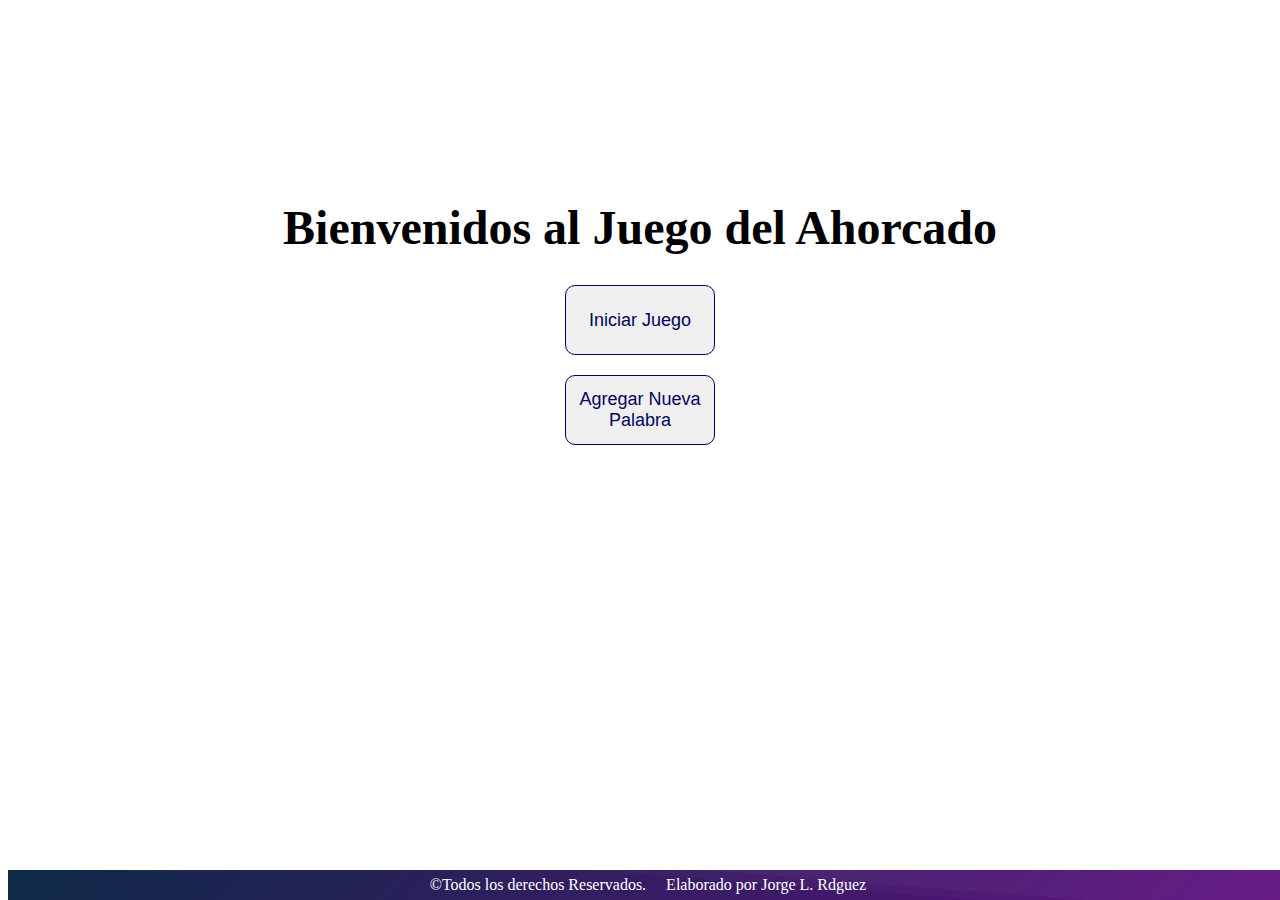
==== index.html @ 84158f42 "Subiendo mi proyecto" ====
<!DOCTYPE html>
<html lang="en">
<head>
    <title>Juego del Ahorcado</title>
    <link rel="stylesheet" href="assets/css/index.css">
    <link rel="stylesheet" href="assets/css/button.css">
</head>
<body>
    <header>
        <div class="header__container">
            <h1 class="title">Bienvenidos al Juego del Ahorcado</h1>
        </div>
    </header>

    <main>
        <div class="button__container">
            <button class="buttonIniciar" id="buttonIniciar">
                <span>Iniciar Juego</span>
            </button>
            <button class="button__agregar" id="button__agregar">
                <span>Agregar Nueva Palabra</span>
            </button>
        </div>
        
    </main>

    <footer class="footer__container">
        <span>©Todos los derechos Reservados.</span>
        <span>Elaborado por Jorge L. Rdguez</span>
    </footer>

    <script src="assets/js/index.js"></script>
</body>
</html>
---- assets/css/index.css ----
.title {
    font-size: 3rem;
    text-align: center;
    margin-top: 200px;
    margin-bottom: 30px;
}

.button__container {
    display: flex;
    flex-direction: column;
    gap: 20px;
    align-items: center;
}

   .footer__container {
    width: 100%;
    height: 30px;
    position: absolute;
    bottom: 0;
    background-image: url(../img/footer__bg.svg);
    display: flex;
    flex-direction: row;
    align-items: center;
    justify-content: center;
    gap: 20px;
    color: white;

   }
---- assets/css/button.css ----
button {
    width: 150px;
    height: 70px; 
}

button {
    border-radius: 10px;
    border: 1px solid #03045e;
    position: relative;
    overflow: hidden;
    transition: all 0.5s ease-in;
    z-index: 1;
    }
   
   button::before,
   button::after {
    content: '';
    position: absolute;
    top: 0;
    width: 0;
    height: 100%;
    transform: skew(15deg);
    transition: all 0.5s;
    overflow: hidden;
    z-index: -1;
   }
   
   button::before {
    left: -10px;
    background: #240046;
   }
   
   button::after {
    right: -10px;
    background: #5a189a;
   }
   
   button:hover::before,
   button:hover::after {
    width: 58%;
   }
   
   button:hover span {
    color: #e0aaff;
    transition: 0.3s;
   }
   
   button span {
    color: #03045e;
    font-size: 18px;
    transition: all 0.3s ease-in;
   }
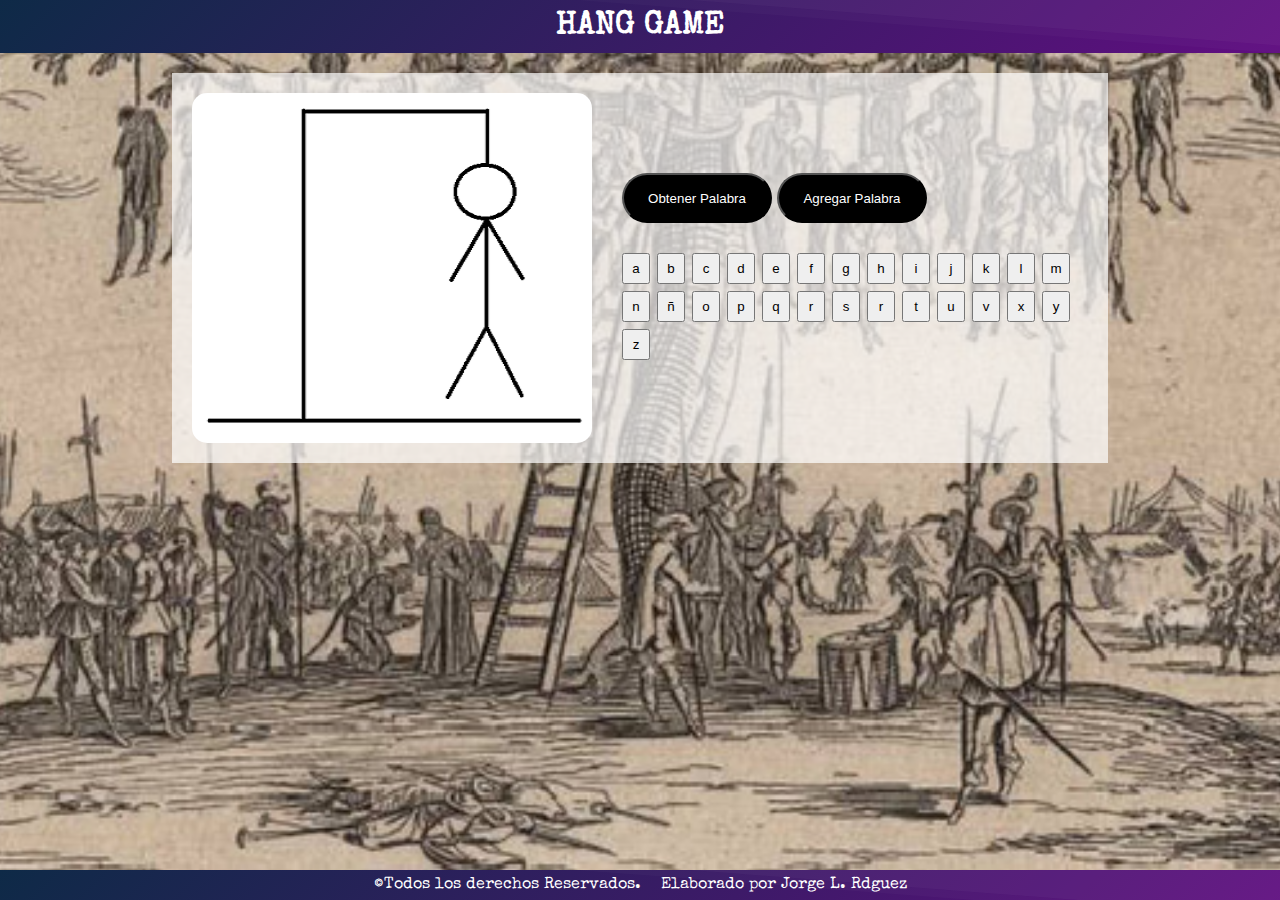
==== commit 9acd3293: "Version 2 muy mejorada inspirada en German Rodriguez" ====
--- a/index.html
+++ b/index.html
@@ -1,34 +1,77 @@
 <!DOCTYPE html>
 <html lang="en">
 <head>
-    <title>Juego del Ahorcado</title>
+    <meta charset="UTF-8">
+    <meta name="viewport" content="width=device-width, initial-scale=1.0">
+    <link rel="preconnect" href="https://fonts.googleapis.com">
+
+    <link rel="preconnect" href="https://fonts.gstatic.com" crossorigin>
+    <link href="https://fonts.googleapis.com/css2?family=Special+Elite&display=swap" rel="stylesheet">
     <link rel="stylesheet" href="assets/css/index.css">
-    <link rel="stylesheet" href="assets/css/button.css">
+    
+    <title>Hang Game</title>
+
 </head>
 <body>
+
     <header>
-        <div class="header__container">
-            <h1 class="title">Bienvenidos al Juego del Ahorcado</h1>
-        </div>
+        <h1>HANG GAME</h1>
     </header>
 
     <main>
-        <div class="button__container">
-            <button class="buttonIniciar" id="buttonIniciar">
-                <span>Iniciar Juego</span>
-            </button>
-            <button class="button__agregar" id="button__agregar">
-                <span>Agregar Nueva Palabra</span>
-            </button>
+        <img id="imagen" src="assets/img/patibulo1.png" alt="Hanging">
+        <div>
+            <p id="palabra-a-adivinar">
+            </p>
+            <div class="botones">
+                <button id="jugar">Obtener Palabra</button>
+                <button id="agregar">Agregar Palabra</button>
+            </div>
+            <p id="resultado"></p>
+            <div id="letras">
+                <button>a</button>
+                <button>b</button>
+                <button>c</button>
+                <button>d</button>
+                <button>e</button>
+                <button>f</button>
+                <button>g</button>
+                <button>h</button>
+                <button>i</button>
+                <button>j</button>
+                <button>k</button>
+                <button>l</button>
+                <button>m</button>
+                <button>n</button>
+                <button>ñ</button>
+                <button>o</button>
+                <button>p</button>
+                <button>q</button>
+                <button>r</button>
+                <button>s</button>
+                <button>r</button>
+                <button>t</button>
+                <button>u</button>
+                <button>v</button>
+                <button>x</button>
+                <button>y</button>
+                <button>z</button>
+            </div>
         </div>
-        
+
     </main>
 
+    <div class="navegacion">
+    </div>
+    
     <footer class="footer__container">
         <span>©Todos los derechos Reservados.</span>
         <span>Elaborado por Jorge L. Rdguez</span>
     </footer>
-
+    
+    
+    
+    <script src="assets/js/funciones.js"></script>
     <script src="assets/js/index.js"></script>
 </body>
 </html>--- a/assets/css/index.css
+++ b/assets/css/index.css
@@ -1,20 +1,81 @@
-
-
-.title {
-    font-size: 3rem;
-    text-align: center;
-    margin-top: 200px;
-    margin-bottom: 30px;
+body {
+    margin: 0;
+    background: url(../img/fondo.png) no-repeat center;
+    background-size: cover;
+    font-family: 'Special Elite', cursive, Arial, Helvetica, sans-serif;
+    min-height: 100vh;
 }
 
-.button__container {
+header {
+    background: url(../img/footer__bg.svg);
+    padding: 10px;
+    text-align: center;
+    margin-bottom: 20px;
+}
+
+h1 {
+    margin: 0;
+    color: white;
+}
+
+main {
+    width: 70%;
+    margin: auto;
+    padding: 20px;
+    background: rgba(255, 255, 255, 0.7);
     display: flex;
-    flex-direction: column;
+    gap: 30px;
+}
+
+#imagen {
+    border-radius: 15px;
+}
+
+.botones button{
+    width: 150px;
+    height: 50px;
+    background: black;
+    color: white;
+    border-radius: 30px;
+}
+
+#palabra-a-adivinar {
+    height: 3em;
+}
+
+#palabra-a-adivinar span{
+    vertical-align: bottom;
+    font-size: 2em;
+    border-bottom: 2px solid black;
+    width: 40px;
+    text-align: center;
+    margin-right: 6px;
+    display: inline-block;
+}
+
+#letras {
+    margin-top: 30px;
+    display: flex;
+    flex-wrap: wrap;
+    gap: 7px;
+}
+
+#letras button {
+    padding: 6px 0;
+    width: 28px;
+    text-align: center;
+}
+
+.navegacion {
+    margin-top: 40px;
+    width: 100%;
+    display: flex;
     gap: 20px;
     align-items: center;
+    justify-content: center;
 }
 
-   .footer__container {
+.footer__container {
     width: 100%;
     height: 30px;
     position: absolute;
@@ -27,4 +88,5 @@
     gap: 20px;
     color: white;
 
-   }+   }
+
